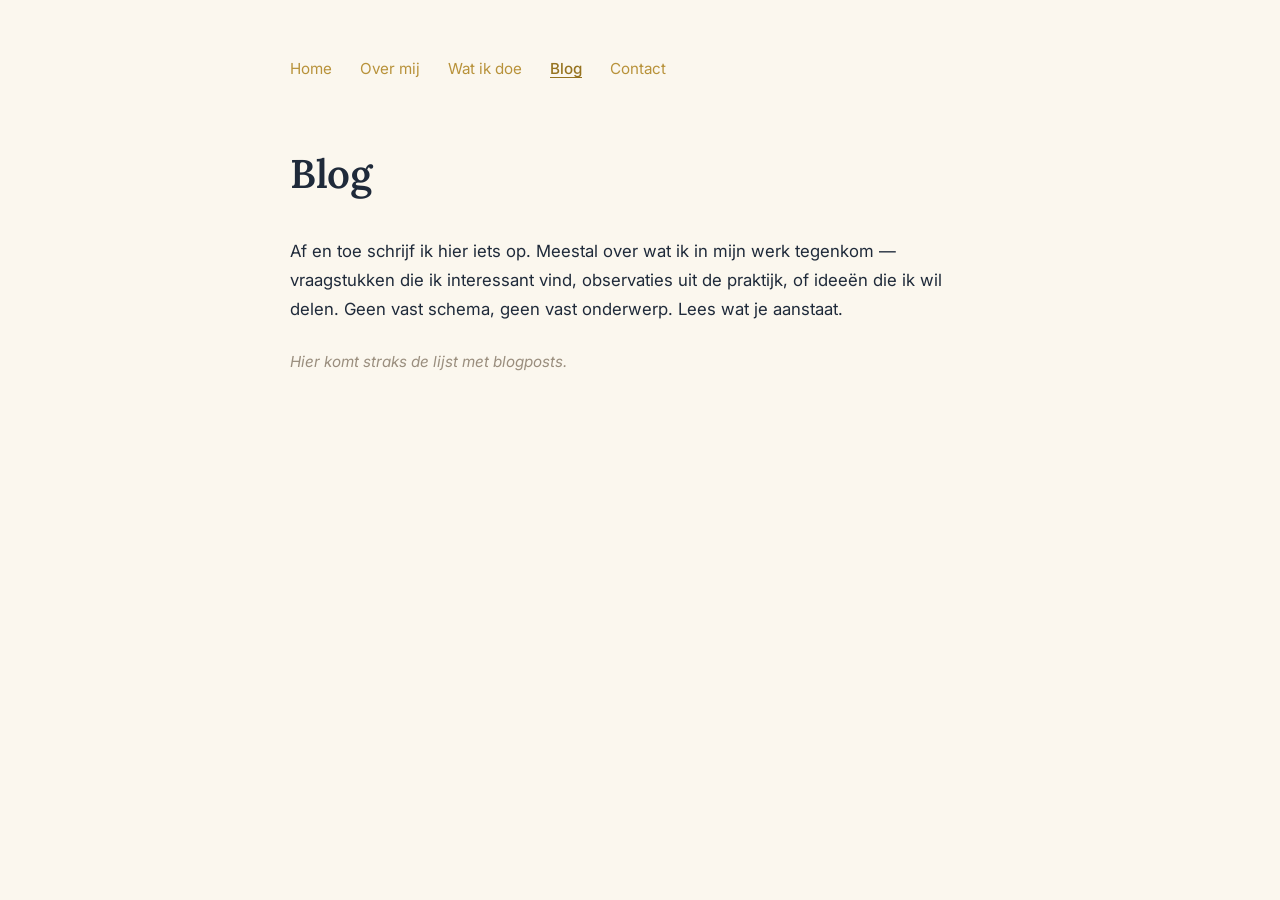
==== blog.html @ 3d6e4466 "Eerste versie website" ====
<!DOCTYPE html>
<html lang="nl">
<head>
  <meta charset="UTF-8">
  <meta name="viewport" content="width=device-width, initial-scale=1.0">
  <title>Blog — Reinier Lammerts</title>
  <link rel="preconnect" href="https://fonts.googleapis.com">
  <link rel="preconnect" href="https://fonts.gstatic.com" crossorigin>
  <link href="https://fonts.googleapis.com/css2?family=Lora:ital,wght@0,400;0,600;1,400&family=Inter:wght@400;500&display=swap" rel="stylesheet">
  <style>
    *, *::before, *::after {
      box-sizing: border-box;
      margin: 0;
      padding: 0;
    }

    body {
      background-color: #FBF7EE;
      color: #1F2A3A;
      font-family: 'Inter', sans-serif;
      font-size: 1.05rem;
      line-height: 1.75;
      padding: 3.5rem 1.5rem 5rem;
    }

    nav {
      max-width: 700px;
      margin: 0 auto 3.5rem;
      display: flex;
      flex-wrap: wrap;
      gap: 0.2rem 1.75rem;
    }

    nav a {
      font-size: 0.95rem;
      color: #B8923A;
      text-decoration: none;
    }

    nav a:hover {
      color: #96731F;
      text-decoration: underline;
      text-underline-offset: 3px;
    }

    nav a[aria-current="page"] {
      color: #96731F;
      font-weight: 500;
      text-decoration: underline;
      text-underline-offset: 3px;
    }

    main {
      max-width: 700px;
      margin: 0 auto;
    }

    h1 {
      font-family: 'Lora', serif;
      font-size: 2.5rem;
      font-weight: 600;
      letter-spacing: -0.01em;
      margin-bottom: 1.75rem;
    }

    h2 {
      font-family: 'Lora', serif;
      font-size: 1.35rem;
      font-weight: 600;
      margin-top: 2.5rem;
      margin-bottom: 0.75rem;
    }

    p {
      margin-bottom: 1.5rem;
    }

    a {
      color: #B8923A;
      text-decoration: underline;
      text-underline-offset: 3px;
    }

    a:hover {
      color: #96731F;
    }

    .muted {
      color: #9A8E7E;
      font-style: italic;
      font-size: 0.95rem;
    }

    @media (max-width: 480px) {
      body {
        padding: 2.5rem 1.25rem 4rem;
      }

      h1 {
        font-size: 2rem;
      }
    }
  </style>
</head>
<body>
  <nav>
    <a href="index.html">Home</a>
    <a href="over.html">Over mij</a>
    <a href="werk.html">Wat ik doe</a>
    <a href="blog.html" aria-current="page">Blog</a>
    <a href="contact.html">Contact</a>
  </nav>

  <main>
    <h1>Blog</h1>

    <p>Af en toe schrijf ik hier iets op. Meestal over wat ik in mijn werk tegenkom — vraagstukken die ik interessant vind, observaties uit de praktijk, of ideeën die ik wil delen. Geen vast schema, geen vast onderwerp. Lees wat je aanstaat.</p>

    <p class="muted">Hier komt straks de lijst met blogposts.</p>
  </main>
</body>
</html>
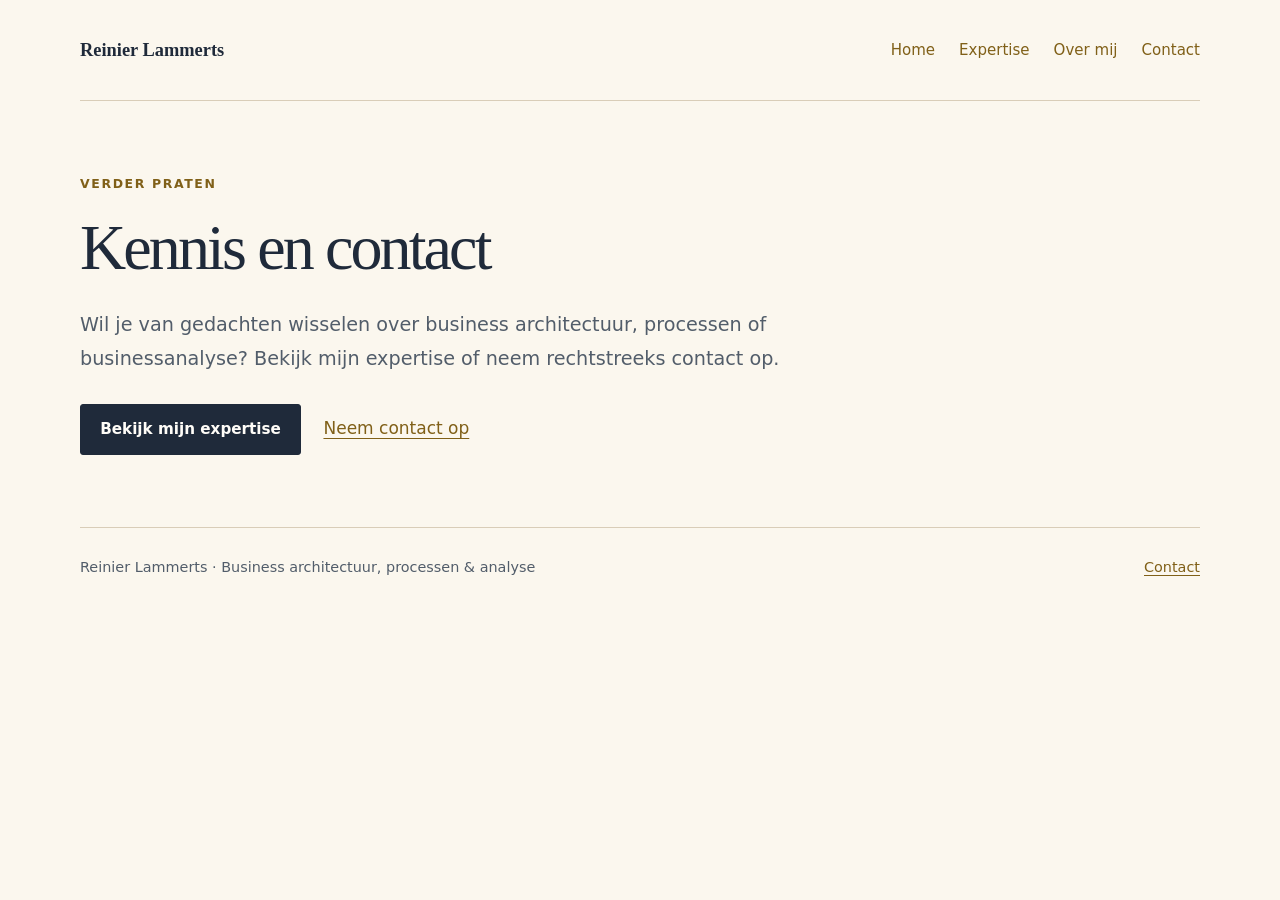
==== commit 1be97f2a: "Werk persoonlijke website bij: blog.html" ====
--- a/blog.html
+++ b/blog.html
@@ -3,120 +3,32 @@
 <head>
   <meta charset="UTF-8">
   <meta name="viewport" content="width=device-width, initial-scale=1.0">
-  <title>Blog — Reinier Lammerts</title>
-  <link rel="preconnect" href="https://fonts.googleapis.com">
-  <link rel="preconnect" href="https://fonts.gstatic.com" crossorigin>
-  <link href="https://fonts.googleapis.com/css2?family=Lora:ital,wght@0,400;0,600;1,400&family=Inter:wght@400;500&display=swap" rel="stylesheet">
-  <style>
-    *, *::before, *::after {
-      box-sizing: border-box;
-      margin: 0;
-      padding: 0;
-    }
-
-    body {
-      background-color: #FBF7EE;
-      color: #1F2A3A;
-      font-family: 'Inter', sans-serif;
-      font-size: 1.05rem;
-      line-height: 1.75;
-      padding: 3.5rem 1.5rem 5rem;
-    }
-
-    nav {
-      max-width: 700px;
-      margin: 0 auto 3.5rem;
-      display: flex;
-      flex-wrap: wrap;
-      gap: 0.2rem 1.75rem;
-    }
-
-    nav a {
-      font-size: 0.95rem;
-      color: #B8923A;
-      text-decoration: none;
-    }
-
-    nav a:hover {
-      color: #96731F;
-      text-decoration: underline;
-      text-underline-offset: 3px;
-    }
-
-    nav a[aria-current="page"] {
-      color: #96731F;
-      font-weight: 500;
-      text-decoration: underline;
-      text-underline-offset: 3px;
-    }
-
-    main {
-      max-width: 700px;
-      margin: 0 auto;
-    }
-
-    h1 {
-      font-family: 'Lora', serif;
-      font-size: 2.5rem;
-      font-weight: 600;
-      letter-spacing: -0.01em;
-      margin-bottom: 1.75rem;
-    }
-
-    h2 {
-      font-family: 'Lora', serif;
-      font-size: 1.35rem;
-      font-weight: 600;
-      margin-top: 2.5rem;
-      margin-bottom: 0.75rem;
-    }
-
-    p {
-      margin-bottom: 1.5rem;
-    }
-
-    a {
-      color: #B8923A;
-      text-decoration: underline;
-      text-underline-offset: 3px;
-    }
-
-    a:hover {
-      color: #96731F;
-    }
-
-    .muted {
-      color: #9A8E7E;
-      font-style: italic;
-      font-size: 0.95rem;
-    }
-
-    @media (max-width: 480px) {
-      body {
-        padding: 2.5rem 1.25rem 4rem;
-      }
-
-      h1 {
-        font-size: 2rem;
-      }
-    }
-  </style>
+  <title>Kennis en contact | Reinier Lammerts</title>
+  <meta name="description" content="Van gedachten wisselen over business architectuur, processen of businessanalyse? Bekijk de expertise van Reinier Lammerts of neem contact op.">
+  <link rel="canonical" href="https://reinierlammerts.nl/blog.html">
+  <meta name="robots" content="noindex, follow">
+  <meta name="theme-color" content="#1f2a3a">
+  <meta property="og:type" content="website">
+  <meta property="og:locale" content="nl_NL">
+  <meta property="og:site_name" content="Reinier Lammerts">
+  <meta property="og:title" content="Kennis en contact | Reinier Lammerts">
+  <meta property="og:description" content="Van gedachten wisselen over business architectuur, processen of businessanalyse? Bekijk de expertise van Reinier Lammerts of neem contact op.">
+  <meta property="og:url" content="https://reinierlammerts.nl/blog.html">
+  <meta name="twitter:card" content="summary">
+  <link rel="stylesheet" href="styles.css">
 </head>
 <body>
-  <nav>
-    <a href="index.html">Home</a>
-    <a href="over.html">Over mij</a>
-    <a href="werk.html">Wat ik doe</a>
-    <a href="blog.html" aria-current="page">Blog</a>
-    <a href="contact.html">Contact</a>
-  </nav>
-
-  <main>
-    <h1>Blog</h1>
-
-    <p>Af en toe schrijf ik hier iets op. Meestal over wat ik in mijn werk tegenkom — vraagstukken die ik interessant vind, observaties uit de praktijk, of ideeën die ik wil delen. Geen vast schema, geen vast onderwerp. Lees wat je aanstaat.</p>
-
-    <p class="muted">Hier komt straks de lijst met blogposts.</p>
-  </main>
+<a class="skip-link" href="#inhoud">Direct naar inhoud</a>
+<header class="site-header">
+  <a class="wordmark" href="/">Reinier Lammerts</a>
+  <nav aria-label="Hoofdnavigatie"><a href="/">Home</a>
+<a href="werk.html">Expertise</a>
+<a href="over.html">Over mij</a>
+<a href="contact.html">Contact</a></nav>
+</header>
+<main id="inhoud">
+<div class="prose"><p class="eyebrow">Verder praten</p><h1>Kennis en contact</h1><p class="lead">Wil je van gedachten wisselen over business architectuur, processen of businessanalyse? Bekijk mijn expertise of neem rechtstreeks contact op.</p><div class="actions"><a class="button" href="werk.html">Bekijk mijn expertise</a><a href="contact.html">Neem contact op</a></div></div>
+</main>
+<footer class="site-footer"><p>Reinier Lammerts · Business architectuur, processen &amp; analyse</p><a href="contact.html">Contact</a></footer>
 </body>
 </html>
--- a/styles.css
+++ b/styles.css
@@ -0,0 +1,53 @@
+:root{--paper:#fbf7ee;--ink:#1f2a3a;--muted:#525d6a;--gold:#806018;--line:#d9cdb8;--white:#fffdf8}
+*,*::before,*::after{box-sizing:border-box}
+html{scroll-behavior:smooth}
+body{margin:0;background:var(--paper);color:var(--ink);font:1.0625rem/1.75 system-ui,-apple-system,BlinkMacSystemFont,"Segoe UI",sans-serif}
+a{color:var(--gold);text-underline-offset:.22em;text-decoration-thickness:1px;overflow-wrap:anywhere}
+a:hover{text-decoration-thickness:2px}
+a:focus-visible{outline:3px solid var(--ink);outline-offset:5px;border-radius:2px}
+.skip-link{position:absolute;top:-100px;left:1rem;background:var(--ink);color:white;padding:.8rem 1rem;z-index:10}
+.skip-link:focus{top:1rem}
+.site-header,main,.site-footer{width:min(1120px,calc(100% - 3rem));margin-inline:auto}
+.site-header{display:flex;align-items:center;justify-content:space-between;gap:1.5rem;padding-block:1.75rem;border-bottom:1px solid var(--line)}
+.wordmark{font:600 1.15rem Georgia,serif;color:var(--ink);text-decoration:none;min-height:44px;display:inline-flex;align-items:center}
+nav{display:flex;flex-wrap:wrap;gap:.35rem 1.5rem}
+nav a{font-size:.94rem;min-height:44px;display:inline-flex;align-items:center;text-decoration:none}
+nav a[aria-current=page]{color:var(--ink);text-decoration:underline;font-weight:650}
+main{padding-block:4.5rem}
+h1,h2,h3{font-family:Georgia,"Times New Roman",serif;font-weight:500;line-height:1.15;text-wrap:balance}
+h1{font-size:clamp(2.5rem,5vw,4.4rem);letter-spacing:-.045em;max-width:900px;margin:0 0 1.5rem}
+h2{font-size:clamp(1.65rem,3vw,2.35rem);letter-spacing:-.025em;margin:0 0 1.25rem}
+h3{font-size:1.4rem;margin:0 0 .8rem}
+p{margin:0 0 1.35rem;max-width:72ch}
+.eyebrow{font-size:.78rem;text-transform:uppercase;letter-spacing:.13em;font-weight:700;color:var(--gold);margin-bottom:1rem}
+.lead{font-size:1.2rem;color:var(--muted);max-width:58ch}
+.hero{display:grid;grid-template-columns:1.45fr 1fr;gap:4rem;align-items:center;margin-bottom:4rem}
+.hero h1{font-size:clamp(2.7rem,4.9vw,4.3rem)}
+.hero-image{width:100%;height:auto;aspect-ratio:4/5;object-fit:cover;object-position:center 18%;border-radius:3px;background:var(--line)}
+.actions{display:flex;flex-wrap:wrap;align-items:center;gap:1rem 1.4rem;margin-top:1.75rem}
+.button{display:inline-flex;align-items:center;justify-content:center;min-height:48px;padding:.7rem 1.2rem;background:var(--ink);border:1px solid var(--ink);border-radius:3px;color:var(--white);font-size:.95rem;font-weight:600;text-decoration:none}
+.button:hover{background:#35465c;text-decoration:none}
+.section{padding-block:3rem;border-top:1px solid var(--line)}
+.section:last-child{padding-bottom:0}
+.grid{display:grid;grid-template-columns:repeat(3,minmax(0,1fr));gap:1.5rem}
+.card{padding:1.7rem;background:var(--white);border:1px solid var(--line);border-radius:3px}
+.card p:last-child{margin-bottom:0}
+.card-number{display:block;font-size:.8rem;font-weight:700;color:var(--gold);margin-bottom:1rem}
+.question-list{display:grid;gap:1rem;padding-left:1.3rem;max-width:75ch}
+.client-list{list-style:none;padding:0;display:flex;flex-wrap:wrap;gap:.7rem 1.7rem;font-weight:600;max-width:950px}
+.client-list li{padding:.4rem 0}
+.prose{max-width:760px}
+.prose h2{margin-top:2.6rem}
+.prose ul{padding-left:1.3rem}
+.contact-panel{padding:2.5rem;background:var(--ink);border-radius:3px;color:var(--paper);margin-top:3rem}
+.contact-panel a:not(.button){color:var(--paper)}
+.contact-panel a:focus-visible{outline-color:var(--paper)}
+.contact-panel .button{background:var(--paper);color:var(--ink);border-color:var(--paper)}
+.contact-panel p{max-width:64ch}
+.contact-links{list-style:none;padding:0;display:grid;gap:1rem}
+.contact-links a{display:inline-block;min-height:44px}
+.muted{color:var(--muted);font-size:.94rem}
+.site-footer{border-top:1px solid var(--line);padding-block:1.7rem 2.5rem;display:flex;justify-content:space-between;gap:1rem;flex-wrap:wrap;font-size:.9rem;color:var(--muted)}
+.site-footer p{margin:0}
+@media(max-width:760px){.site-header{align-items:flex-start;flex-direction:column;gap:.8rem}.hero{grid-template-columns:1fr;gap:2rem}.hero-image{max-width:390px;aspect-ratio:4/4.3}.grid{grid-template-columns:1fr}.site-header,main,.site-footer{width:calc(100% - 2.5rem)}main{padding-block:2.8rem}.section{padding-block:2.3rem}.contact-panel{padding:1.6rem}.hero{margin-bottom:2.8rem}nav{gap:.3rem 1.25rem}}
+@media(prefers-reduced-motion:reduce){html{scroll-behavior:auto}}
